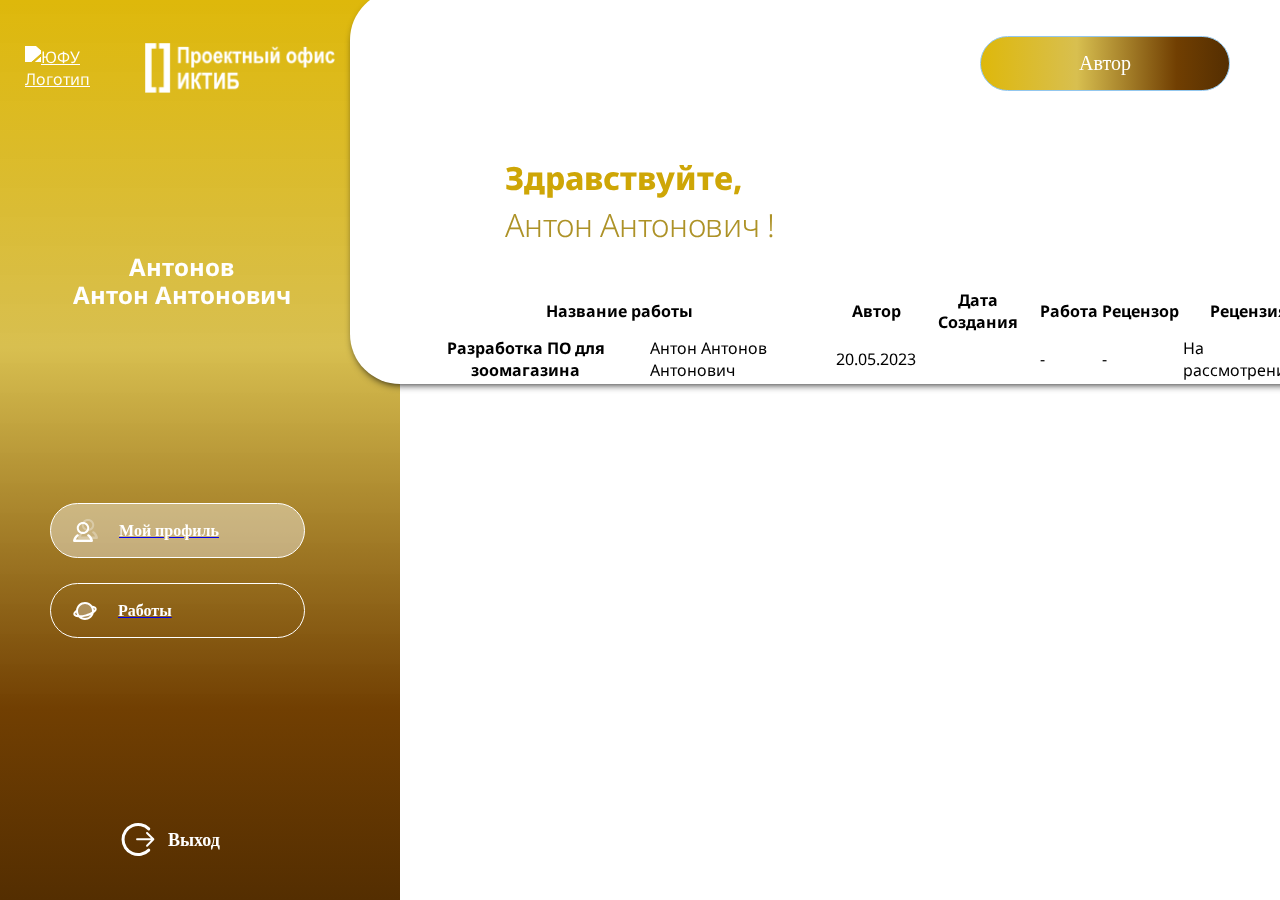
==== myworks/index.html @ d38b6dce "Update index.html" ====
<!DOCTYPE html>
<html lang="ru">
   <head>
      <!-- basic -->
      <meta charset="utf-8">
      <meta http-equiv="X-UA-Compatible" content="IE=edge">
      <!-- mobile metas -->
      <meta name="viewport" content="width=device-width, initial-scale=1">
      <meta name="viewport" content="initial-scale=1, maximum-scale=1">
      <!-- site metas -->
         <title>Мои работы</title>
      <meta name="keywords" content="">
      <meta name="description" content="">
      <meta name="author" content="">
      <link rel="stylesheet" href="css2/styles2.css">
   </head>
   <body>
      <div id="root">
         <div class="profile_profile" style>
            <div class="menu_menu_wrapper">
                <div class="menu_menu menu_menu_student">
                    <div class="menu_menu_content">
                        <div class="menu_content_logos">
                            <img class="menu_logo_img1" src="[data-uri]" alt="Проектный офис">
                            <a href="https://sfedu.ru" class="menu_logos_link_to_sfedu" target="_blank" rel="noreferrer">
                                <img src="https://sfedu.ru/img/new_design_2020/logo.png" class="menu_logos_sfedu" alt="ЮФУ Логотип">
                            </a>
                        </div>
                        <div class="menu_menu_userInfo">
                            <h1 class="menu_menu_userInfo_fio">Антонов<br>Антон Антонович</h1>
                        </div>
                        <div class="menu_menu_bar">
                            <div>
                                <a href="/gregegherh">
                                    <button class="menu_menu_button menu_menu_button_active"><img class="menu_button_icons" src="[data-uri]" alt="main_page_icon">Мой профиль</button>
                                </a>
                                <a href="/gregegherh/myworks">
                                    <button class="menu_menu_button"><img class="menu_button_icons" src="[data-uri]" alt="project_icon">Работы</button>
                                </a>
                            </div>
                        </div>
                        <button class="menu_menu_exit"><img src="[data-uri]" alt="exit"><h1 class="menu_exit_button"> Выход</h1>
                        </button>
                    </div>
                </div>
            </div>
            <div class="profile_content">
               <div class="profile_main">
                  <div class="profile_header">
                    <div class="status_bar_pos status_bar_pos_author">
                        <h1 class="status_bar_pos_text">Автор</h1>
                    </div>
                  </div>
                  <div class="profile_main_content">
                        <h1 class="profile_greeting">
                           <p class="profile_greeting_author">Здравствуйте,</p>
                           Антон
                           Антонович
                           !
                        </h1>
                        <div class="profile_info">
                            <table class="works_table">
                                <colgroup>
                                    <col span="2">
                                    <col span="6">
                                </colgroup>
                                <thead>
                                    <tr>
                                        <th colspan="2">Название работы</th>
                                        <th scope="col">Автор</th>
                                        <th scope="col">Дата
                                            Создания
                                        </th>
                                        <th scope="col">Работа</th>
                                        <th scope="col">Рецензор</th>
                                        <th scope="col">Рецензия</th>
                                        <th scope="col">Статус</th>
                                    </tr>
                                </thead>
                                <tbody>
                                    <tr>
                                        <th scope="row">Разработка ПО для зоомагазина</th>
                                        <td>Антон
                                            Антонов
                                            Антонович
                                        </td>
                                        <td>20.05.2023</td>
                                        <td><a href="./test.txt" download></a></td>
                                        <td>-</td>
                                        <td>-</td>
                                        <td class="work_status_viewing">На рассмотрении</td>
                                    </tr>
                                </tbody>
                            </table>
                        </div>
                  </div>
               </div>
            </div>
         </div>
      </div>
   </body>
</html>
---- myworks/css2/styles2.css ----
/*--------------------------------------------------------------------- File Name: style.css ---------------------------------------------------------------------*/

/*--------------------------------------------------------------------- import Fonts ---------------------------------------------------------------------*/

@import url('https://fonts.googleapis.com/css2?family=Noto+Sans:wght@400;500&display=swap');

/*--------------------------------------------------------------------- skeleton ---------------------------------------------------------------------*/

html {
    scroll-behavior: smooth;
    display: block;
}

head {
    display: none;
}

body {
    height: 100%;
    margin: 0;
    width: 100%;
    display: block;
}

.profile_profile {
    display: flex;
    flex-direction: row;
    height: min-content;
    overflow-x: hidden;
    max-width: 100vw;
    max-height: 100vh;
    width: 100%;
}

.menu_menu_wrapper {
    height: 100vh;
    min-width: 400px;
    position: relative;
}

.menu_menu_student {
    background: linear-gradient(180deg, #deb80b, #d6bc47f3 38.63%, #713f02 78.79%, #542e01);
}

.menu_menu {
    box-sizing: border-box;
    display: flex;
    flex-direction: column;
    height: 100vh;
    justify-content: space-between;
    left: 0;
    min-width: 400px;
    overflow-x: hidden;
    position: fixed;
    top: 0;
    z-index: 0;
}

.menu_menu_content {
    display: flex;
    flex-direction: column;
    justify-content: space-between;
    min-height: 100vh;
}

.menu_content_logos {
    align-items: center;
    display: flex;
    flex-direction: row-reverse;
    gap: 20px;
    justify-content: center;
    margin: 43px 40px 0 0;
}

.menu_logo_img1 {
    height: 50px;
    width: 190px;
}

.menu_logos_link_to_sfedu {
    align-items: center;
    display: flex;
    justify-content: center;
}

.menu_logos_sfedu {
    filter: brightness(0) invert(1);
    width: 100px;
}

.menu_menu_userInfo {
    margin-bottom: 10px;
    margin-left: 75px;
}

.menu_menu_userInfo_fio {
    align-items: center;
    color: #fff;
    font-size: 24px;
    font-weight: 700;
    height: 56px;
    letter-spacing: 0;
    line-height: 28px;
    margin: 0;
    padding: 0;
    position: relative;
    right: 6px;
    text-align: center;
    width: 225px;
}

.menu_menu_bar {
    margin-left: 50px;
}

.menu_menu_bar a {
    text-decoration: none;
}

.menu_menu_button {
    font-size: 14px;
    height: 45px;
    align-items: center;
    background: local;
    border: 1px solid #fff;
    border-radius: 30px;
    color: #fff;
    cursor: pointer;
    display: flex;
    flex-direction: row;
    font-family: Roboto;
    font-size: 16px;
    font-weight: 700;
    height: 55px;
    letter-spacing: 0;
    line-height: 19px;
    margin-top: 25px;
    padding: 0 0 0 22px;
    text-align: left;
    transition: .5s;
    width: 255px;
}

.menu_menu_button_active {
    background: hsla(0, 0%, 100%, .4);
}

.menu_button_icons {
    margin-right: 21px;
}

.menu_menu_exit {
    background: local;
    border: 0;
    display: flex;
    flex-direction: row;
    height: 42px;
    margin-bottom: 10%;
    margin-left: 110px;
    margin-top: 20px;
    width: 110px;
}

.menu_exit_button {
    color: #fff;
    font-family: Roboto;
    font-size: 18px;
    font-weight: 700;
    letter-spacing: 0;
    line-height: 42px;
    margin: 0;
    padding-left: 10px;
    text-align: left;
    transition: .5s;
}

.profile_content {
    height: auto;
    margin: -10px 0 0 -50px;
    width: 100%;
    z-index: 1;
}

.profile_main {
    display: flex;
    flex-direction: column;
    background: #fff;
    border-radius: 50px 0 0 50px;
    box-shadow: 0 4px 8px -4px #000;
    box-sizing: border-box;
    padding: 46px 53px 0;
    width: calc(100% + 50px);
    z-index: 1;
}

.profile_header {
    align-items: center;
    display: flex;
    flex-direction: row;
    justify-content: right;
    position: absolute;
    right: 50px;
}

.status_bar_pos_author {
    background: linear-gradient(90deg, #deb80b, #d6bc47f3 38.63%, #713f02 78.79%, #542e01);
}

.status_bar_pos {
    align-items: center;
    border: 1px solid #93c7ee;
    border-radius: 30px;
    box-sizing: border-box;
    display: flex;
    flex-direction: column;
    height: 5.5%;
    justify-content: center;
    max-height: 60px;
    max-width: 250px;
    min-height: 55px;
    min-width: 193px;
    right: 50px;
    width: 253px;
}

.status_bar_pos_text {
    align-items: center;
    color: #fff;
    display: flex;
    font-family: Open Sans;
    font-size: 20px;
    font-weight: 500;
    height: 100%;
    justify-content: center;
    letter-spacing: 0;
    line-height: 23px;
    margin: 0;
    text-align: center;
}

.profile_main_content {
    align-items: center;
    display: flex;
    flex-direction: column;
    width: 76vw;
}

.profile_greeting p {
    font-size: 32px;
    font-weight: 800;
    letter-spacing: 0;
    line-height: 44px;
    text-align: left;
}

.profile_greeting_author {
    color: #cea606;
    font-weight: 800;
    margin: 0;
}

p {
    display: block;
    margin-block-start: 1em;
    margin-block-end: 1em;
    margin-inline-start: 0px;
    margin-inline-end: 0px;
    unicode-bidi: isolate;
}

.profile_greeting {
    color: #ad9227;
    font-size: 32px;
    font-weight: 300;
    letter-spacing: -.01em;
    line-height: 49px;
    margin-bottom: 37px;
    margin-top: 120px;
    text-align: left;
    width: 79%;
}

.profile_info, .profile_user_info {
    align-items: center;
    display: flex;
    flex-direction: column;
    width: 76vw;
    padding_bottom: 10px;
}

.profile_user_info_label {
    color: #cea606;
    font-size: 20px;
    font-style: normal;
    font-weight: 700;
    line-height: 16px;
    margin: 12.5px 0 12.5px 50px;
    text-align: left;
    width: 79%;
}

.profile_user_info_field {
    align-items: center;
    background: #efefef;
    border: 2px solid #fff;
    border-radius: 4.9vh;
    box-sizing: border-box;
    color: #363637;
    display: flex;
    flex-direction: row;
    font-size: 16px;
    font-style: normal;
    font-weight: 400;
    letter-spacing: 1.25px;
    line-height: 1.5vh;
    margin: 0 0 5px;
    min-height: 45px;
    padding: 5px 26px;
    transition: .2s;
    width: 79%;
}

.profile_user_info_changeable {
    align-items: center;
    background: local;
    border: 2px #fff;
    border-radius: 0;
    color: #363637;
    display: flex;
    font-size: 16px;
    font-weight: 400;
    height: max-content;
    letter-spacing: 1.25px;
    line-height: 16px;
    margin: 0;
    resize: none;
    text-align: left;
    width: 100%;
}

.profile_user_info_field_button {
    background: local;
    border: 0;
    cursor: pointer;
}

.buttonWithBorder_button {
    background: linear-gradient(90deg, #7fb986 1.83%, #458ca3 34.04%, #1f6176 71.37%, #1c3d5b);
    border: none;
    border-radius: 30px;
    box-sizing: border-box;
    color: #363637;
    cursor: pointer;
    font-family: Open Sans;
    font-size: 20px;
    font-style: normal;
    font-weight: 400;
    height: 63px;
    line-height: 27px;
    outline: none;
    overflow: hidden;
    padding-left: 30px;
    padding-right: 60px;
    position: relative;
    text-align: center;
    text-decoration: none;
    width: max-content;
    z-index: 0;
}

.buttonWithBorder_button__yNFFM:after {
    background-color: #fff;
    border-radius: 30px;
    content: "";
    display: block;
    height: 100%;
    left: 0;
    margin: 0;
    position: absolute;
    top: 0;
    width: 100%;
    z-index: -1;
}

button {
    cursor: pointer;
    appearance: auto;
    text-rendering: auto;
    color: buttontext;
    letter-spacing: normal;
    word-spacing: normal;
    line-height: normal;
    text-transform: none;
    text-indent: 0px;
    text-shadow: none;
    display: inline-block;
    text-align: center;
    align-items: flex-start;
    cursor: default;
    box-sizing: border-box;
    background-color: buttonface;
    margin: 0em;
    padding-block: 1px;
    padding-inline: 6px;
    border-width: 2px;
    border-style: outset;
    border-color: buttonborder;
    border-image: initial;
}

a:-webkit-any-link {
    color: -webkit-link;
    cursor: pointer;
    text-decoration: underline;
}

img {
    object-fit: cover;
    overflow-clip-margin: content-box;
    overflow: clip;
}

* {
    font-family: "Noto Sans", Noto, sans;
    scrollbar-width: none;
    transition: .5s;
}

input[type="date" i] {
    font-family: monospace;
    padding-inline-start: 1px;
    cursor: default;
    padding: 0px;
    overflow: hidden;
}

input:disabled {
    border-color: rgba(118, 118, 118, 0.3);
}

input:not([type="image" i], [type="range" i], [type="checkbox" i], [type="radio" i]) {
    overflow-clip-margin: 0px !important;
    overflow: clip !important;
}

input:disabled {
    cursor: default;
    background-color: light-dark(rgba(239, 239, 239, 0.3), rgba(59, 59, 59, 0.3));
    color: light-dark(rgb(84, 84, 84), rgb(170, 170, 170));
}

input {
    text-rendering: auto;
    color: fieldtext;
    letter-spacing: normal;
    word-spacing: normal;
    line-height: normal;
    text-transform: none;
    text-indent: 0px;
    text-shadow: none;
    display: inline-block;
    text-align: start;
    appearance: auto;
    -webkit-rtl-ordering: logical;
    cursor: text;
    background-color: field;
    margin: 0em;
    padding: 1px 0px;
    border-width: 2px;
    border-style: inset;
    border-color: light-dark(rgb(118, 118, 118), rgb(133, 133, 133));
    border-image: initial;
    padding-block: 1px;
    padding-inline: 2px;
}

form {
    display: block;
    margin-top: 0em;
    unicode-bidi: isolate;
}

h1 {
    display: block;
    font-size: 2em;
    margin-block-start: 0.67em;
    margin-block-end: 0.67em;
    margin-inline-start: 0px;
    margin-inline-end: 0px;
    font-weight: bold;
    unicode-bidi: isolate;
}

div {
    display: block;
    unicode-bidi: isolate;
}
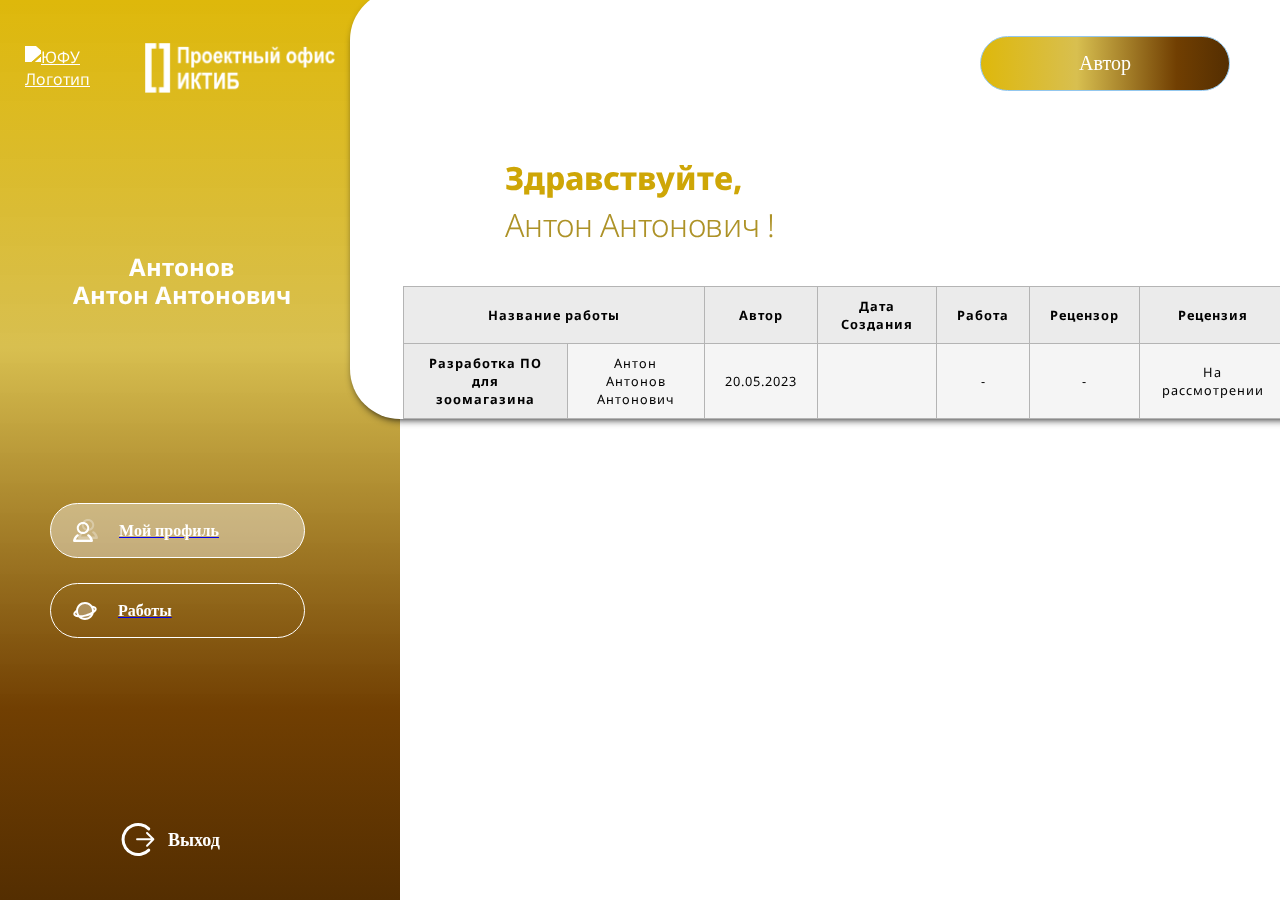
==== commit d447e665: "Update index.html" ====
--- a/myworks/index.html
+++ b/myworks/index.html
@@ -34,6 +34,8 @@
                                 <a href="/gregegherh">
                                     <button class="menu_menu_button menu_menu_button_active"><img class="menu_button_icons" src="[data-uri]" alt="main_page_icon">Мой профиль</button>
                                 </a>
+                            </div>
+                            <div>
                                 <a href="/gregegherh/myworks">
                                     <button class="menu_menu_button"><img class="menu_button_icons" src="[data-uri]" alt="project_icon">Работы</button>
                                 </a>
--- a/myworks/css2/styles2.css
+++ b/myworks/css2/styles2.css
@@ -288,60 +288,23 @@
     padding_bottom: 10px;
 }
 
-.profile_user_info_label {
-    color: #cea606;
-    font-size: 20px;
-    font-style: normal;
-    font-weight: 700;
-    line-height: 16px;
-    margin: 12.5px 0 12.5px 50px;
-    text-align: left;
-    width: 79%;
-}
-
-.profile_user_info_field {
-    align-items: center;
-    background: #efefef;
-    border: 2px solid #fff;
-    border-radius: 4.9vh;
-    box-sizing: border-box;
-    color: #363637;
-    display: flex;
-    flex-direction: row;
-    font-size: 16px;
-    font-style: normal;
-    font-weight: 400;
-    letter-spacing: 1.25px;
-    line-height: 1.5vh;
-    margin: 0 0 5px;
-    min-height: 45px;
-    padding: 5px 26px;
-    transition: .2s;
-    width: 79%;
-}
-
-.profile_user_info_changeable {
-    align-items: center;
-    background: local;
-    border: 2px #fff;
-    border-radius: 0;
-    color: #363637;
-    display: flex;
-    font-size: 16px;
-    font-weight: 400;
-    height: max-content;
-    letter-spacing: 1.25px;
-    line-height: 16px;
-    margin: 0;
-    resize: none;
-    text-align: left;
-    width: 100%;
-}
-
-.profile_user_info_field_button {
-    background: local;
-    border: 0;
-    cursor: pointer;
+.works_table {
+    border-collapse:collapse;
+    border: 2px rgb(115, 115, 115);
+    letter-spacing: 1px;
+    font-size: 0.8em;
+}
+
+.work_status_viewing {
+    text-decoration-color: rgb(185, 185, 0);
+}
+
+.work_status_approved {
+    text-decoration-color: rgb(0, 185, 0);
+}
+
+.work_status_denied {
+    text-decoration-color: rgb(185, 0, 0);
 }
 
 .buttonWithBorder_button {
@@ -380,6 +343,61 @@
     top: 0;
     width: 100%;
     z-index: -1;
+}
+
+table {
+    border-collapse: separate;
+    text-indent: initial;
+    border-spacing: 2px;
+}
+
+colgroup {
+    display: table-column-group;
+    unicode-bidi: isolate;
+}
+
+col {
+    display: table-column;
+    unicode-bidi: isolate;
+}
+
+thead {
+    display: table-header-group;
+    vertical-align: middle;
+    unicode-bidi: isolate;
+    border-color: inherit;
+}
+
+tr:nth-child(odd) {
+    background-color: rgb(245,245,245);
+}
+
+tr {
+    display: table-row;
+    vertical-align: inherit;
+    unicode-bidi: isolate;
+    border-color: inherit;
+}
+
+th {
+    background-color:rgb(235,235,235);
+    display: table-cell;
+    vertical-align: inherit;
+    font-weight: bold;
+    text-align: -internal-center;
+    unicode-bidi: isolate;
+}
+
+td {
+    display: table-cell;
+    vertical-align: inherit;
+    text-align: center;
+    unicode-bidi: isolate;
+}
+
+td, th {
+    border: 1px solid rgb(180,180,180);
+    padding: 10px 20px;
 }
 
 button {
@@ -495,3 +513,4 @@
     display: block;
     unicode-bidi: isolate;
 }
+
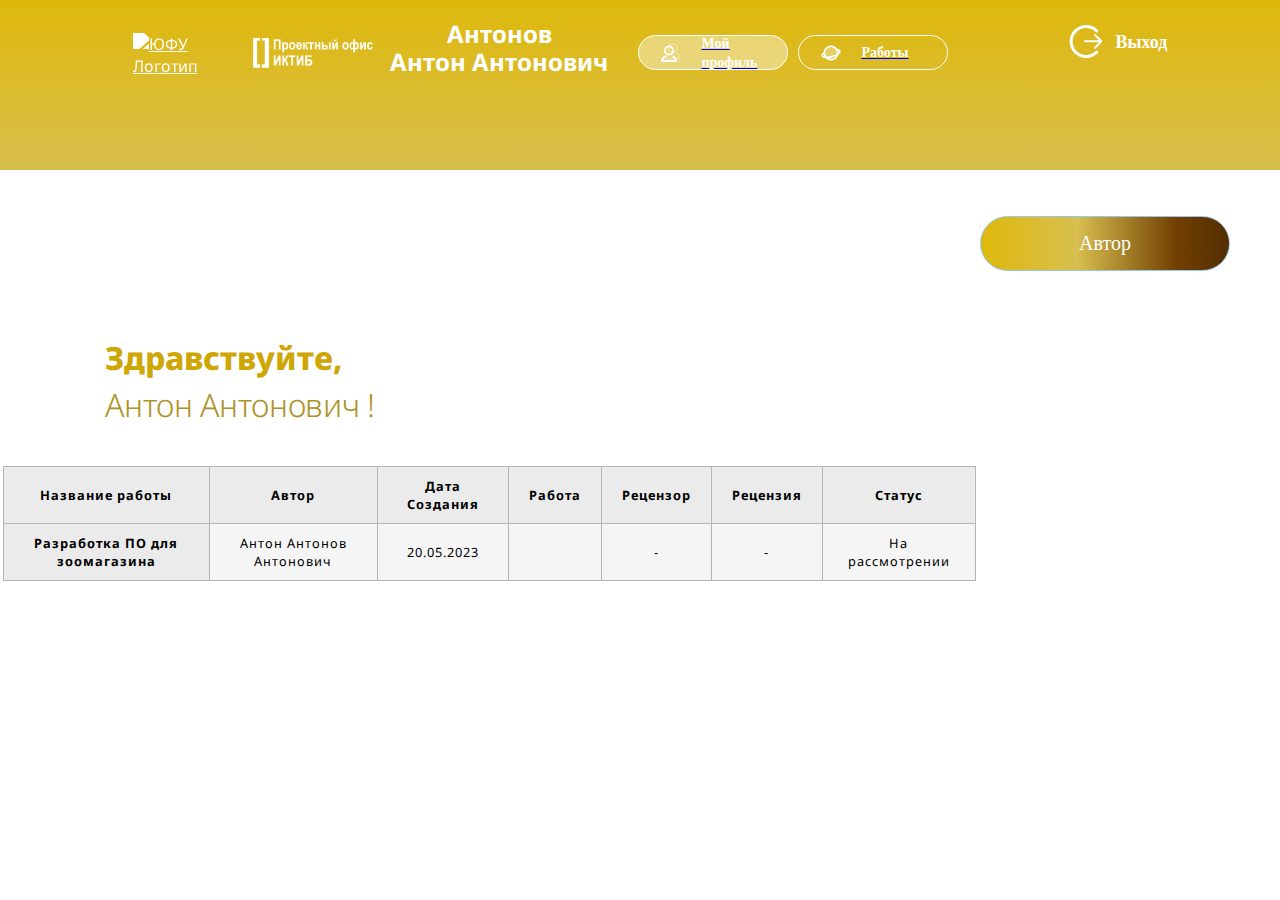
==== commit 750faf02: "Update index.html" ====
--- a/myworks/index.html
+++ b/myworks/index.html
@@ -81,7 +81,7 @@
                                 </thead>
                                 <tbody>
                                     <tr>
-                                        <th scope="row">Разработка ПО для зоомагазина</th>
+                                        <th colspan="2" scope="row">Разработка ПО для зоомагазина</th>
                                         <td>Антон
                                             Антонов
                                             Антонович
--- a/myworks/css2/styles2.css
+++ b/myworks/css2/styles2.css
@@ -24,7 +24,7 @@
 
 .profile_profile {
     display: flex;
-    flex-direction: row;
+    flex-direction: column;
     height: min-content;
     overflow-x: hidden;
     max-width: 100vw;
@@ -33,7 +33,7 @@
 }
 
 .menu_menu_wrapper {
-    height: 100vh;
+    height: 20vh;
     min-width: 400px;
     position: relative;
 }
@@ -45,22 +45,24 @@
 .menu_menu {
     box-sizing: border-box;
     display: flex;
-    flex-direction: column;
     height: 100vh;
-    justify-content: space-between;
     left: 0;
     min-width: 400px;
     overflow-x: hidden;
-    position: fixed;
+    position: relative;
     top: 0;
     z-index: 0;
+    flex-direction: row;
+    max-height: 150px;
+    min-height: fit-content;
+    justify-content: space-evenly;
 }
 
 .menu_menu_content {
     display: flex;
-    flex-direction: column;
     justify-content: space-between;
-    min-height: 100vh;
+    min-height: 50vh;
+    flex-direction: row;
 }
 
 .menu_content_logos {
@@ -68,29 +70,36 @@
     display: flex;
     flex-direction: row-reverse;
     gap: 20px;
+    justify-content: flex-start;
+    max-height: 100px;
+    min-height: fit-content;
+}
+
+.menu_logo_img1 {
+    height: 30px;
+    width: 120px;
+    margin-top: 5px;
+}
+
+.menu_logos_link_to_sfedu {
+    align-items: center;
+    display: flex;
     justify-content: center;
-    margin: 43px 40px 0 0;
-}
-
-.menu_logo_img1 {
-    height: 50px;
-    width: 190px;
-}
-
-.menu_logos_link_to_sfedu {
-    align-items: center;
-    display: flex;
-    justify-content: center;
 }
 
 .menu_logos_sfedu {
+    margin-top: 10px;
     filter: brightness(0) invert(1);
     width: 100px;
+    margin-left: 20px;
 }
 
 .menu_menu_userInfo {
     margin-bottom: 10px;
-    margin-left: 75px;
+    margin-left: 20px;
+    max-height: 100px;
+    margin-top: 20px;
+    min-height: fit-content;
 }
 
 .menu_menu_userInfo_fio {
@@ -110,7 +119,11 @@
 }
 
 .menu_menu_bar {
-    margin-left: 50px;
+    margin-left: 20px;
+    max-height: 100px;
+    display: flex;
+    gap: 10px;
+    margin-top: 10px;
 }
 
 .menu_menu_bar a {
@@ -119,8 +132,7 @@
 
 .menu_menu_button {
     font-size: 14px;
-    height: 45px;
-    align-items: center;
+    height: 25px;
     background: local;
     border: 1px solid #fff;
     border-radius: 30px;
@@ -129,16 +141,18 @@
     display: flex;
     flex-direction: row;
     font-family: Roboto;
-    font-size: 16px;
+    font-size: 14px;
     font-weight: 700;
-    height: 55px;
+    height: 35px;
     letter-spacing: 0;
     line-height: 19px;
     margin-top: 25px;
     padding: 0 0 0 22px;
     text-align: left;
     transition: .5s;
-    width: 255px;
+    width: 150px;
+    align-items: center;
+    position: relative;
 }
 
 .menu_menu_button_active {
@@ -147,6 +161,7 @@
 
 .menu_button_icons {
     margin-right: 21px;
+    max-width: 20px;
 }
 
 .menu_menu_exit {
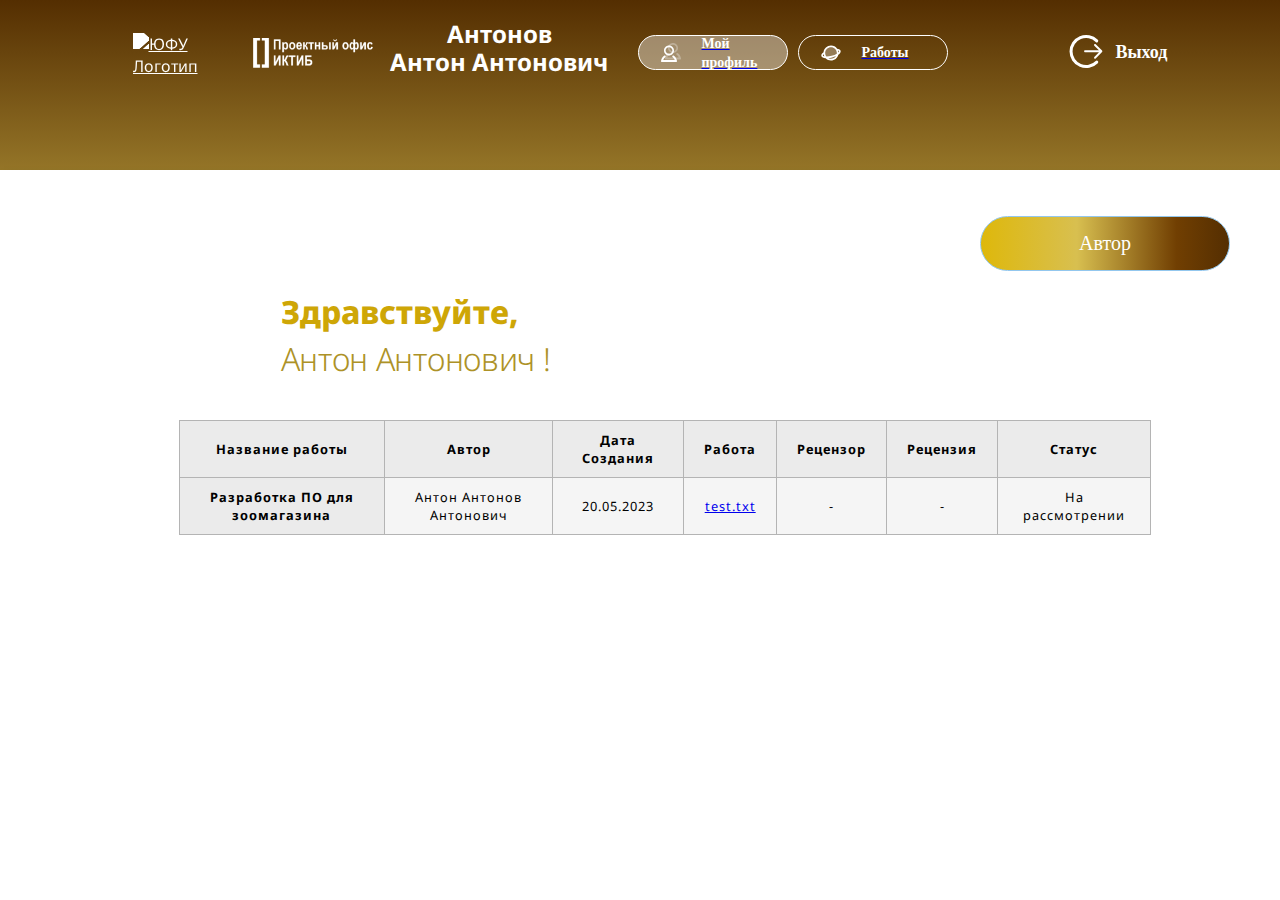
==== commit 46abc486: "Update index.html" ====
--- a/myworks/index.html
+++ b/myworks/index.html
@@ -87,7 +87,7 @@
                                             Антонович
                                         </td>
                                         <td>20.05.2023</td>
-                                        <td><a href="./test.txt" download></a></td>
+                                        <td><a href="./test.txt" download>test.txt</a></td>
                                         <td>-</td>
                                         <td>-</td>
                                         <td class="work_status_viewing">На рассмотрении</td>
--- a/myworks/css2/styles2.css
+++ b/myworks/css2/styles2.css
@@ -30,6 +30,8 @@
     max-width: 100vw;
     max-height: 100vh;
     width: 100%;
+    align-items: center;
+    background: linear-gradient(180deg, #542e01, #d6bc47f3 38.63%, #deb80b 78.79%, #542e01);
 }
 
 .menu_menu_wrapper {
@@ -39,7 +41,7 @@
 }
 
 .menu_menu_student {
-    background: linear-gradient(180deg, #deb80b, #d6bc47f3 38.63%, #713f02 78.79%, #542e01);
+    background: inherit;
 }
 
 .menu_menu {
@@ -172,7 +174,7 @@
     height: 42px;
     margin-bottom: 10%;
     margin-left: 110px;
-    margin-top: 20px;
+    margin-top: 30px;
     width: 110px;
 }
 
@@ -191,21 +193,23 @@
 
 .profile_content {
     height: auto;
-    margin: -10px 0 0 -50px;
+    margin: -10px 0 0 0;
     width: 100%;
     z-index: 1;
+    min-height: 100vh;
 }
 
 .profile_main {
     display: flex;
     flex-direction: column;
     background: #fff;
-    border-radius: 50px 0 0 50px;
     box-shadow: 0 4px 8px -4px #000;
     box-sizing: border-box;
-    padding: 46px 53px 0;
     width: calc(100% + 50px);
     z-index: 1;
+    justify-content: flex-start;
+    align-items: center;
+    min-height: 100vh;
 }
 
 .profile_header {
@@ -215,6 +219,7 @@
     justify-content: right;
     position: absolute;
     right: 50px;
+    padding-top: 46px;
 }
 
 .status_bar_pos_author {
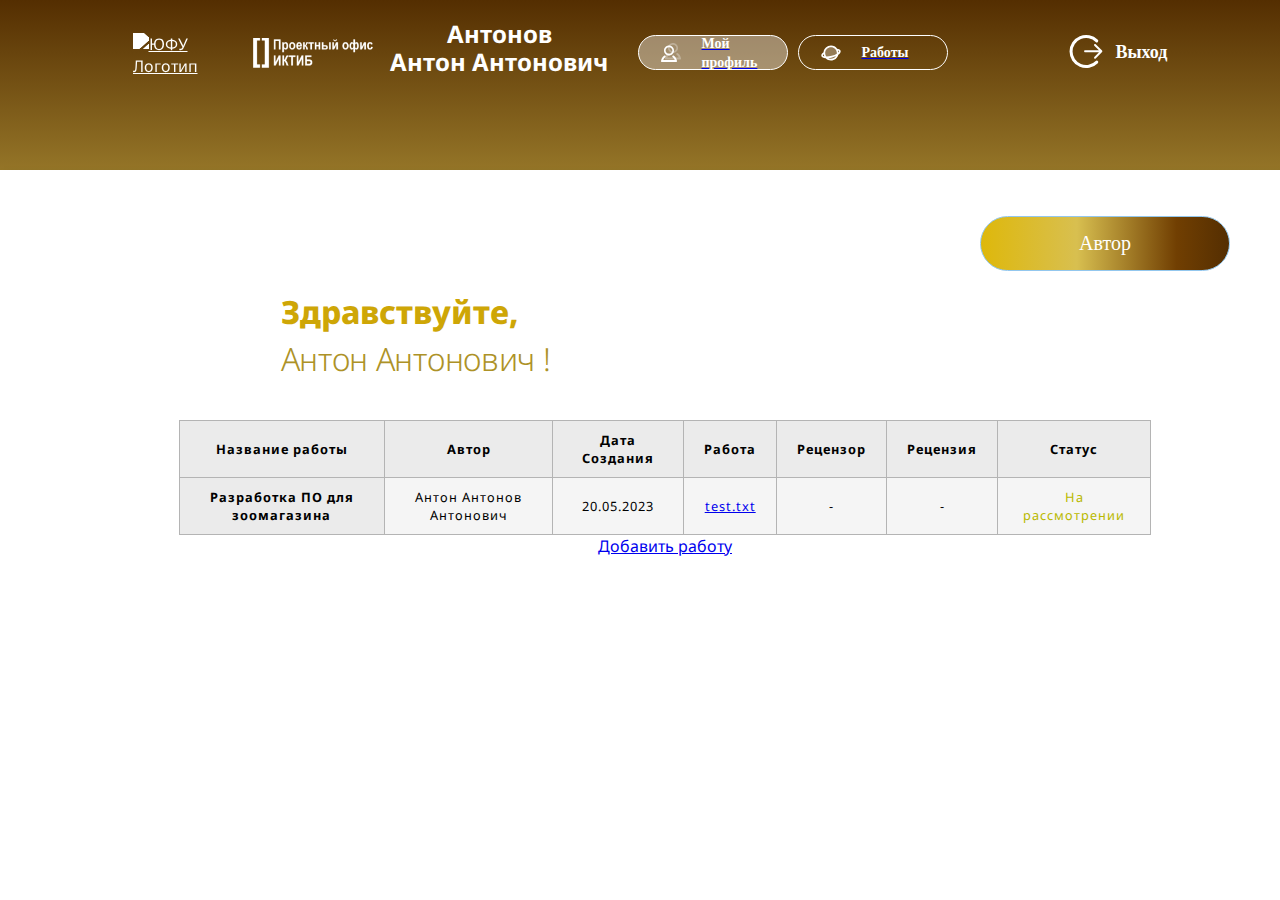
==== commit 541f7fd8: "Update index.html" ====
--- a/myworks/index.html
+++ b/myworks/index.html
@@ -95,6 +95,9 @@
                                 </tbody>
                             </table>
                         </div>
+                        <div class="add_work">
+                            <a href="/">Добавить работу</a>
+                        </div>
                   </div>
                </div>
             </div>
--- a/myworks/css2/styles2.css
+++ b/myworks/css2/styles2.css
@@ -316,15 +316,15 @@
 }
 
 .work_status_viewing {
-    text-decoration-color: rgb(185, 185, 0);
+    color: rgb(185, 185, 0);
 }
 
 .work_status_approved {
-    text-decoration-color: rgb(0, 185, 0);
+    color: rgb(0, 185, 0);
 }
 
 .work_status_denied {
-    text-decoration-color: rgb(185, 0, 0);
+    color: rgb(185, 0, 0);
 }
 
 .buttonWithBorder_button {
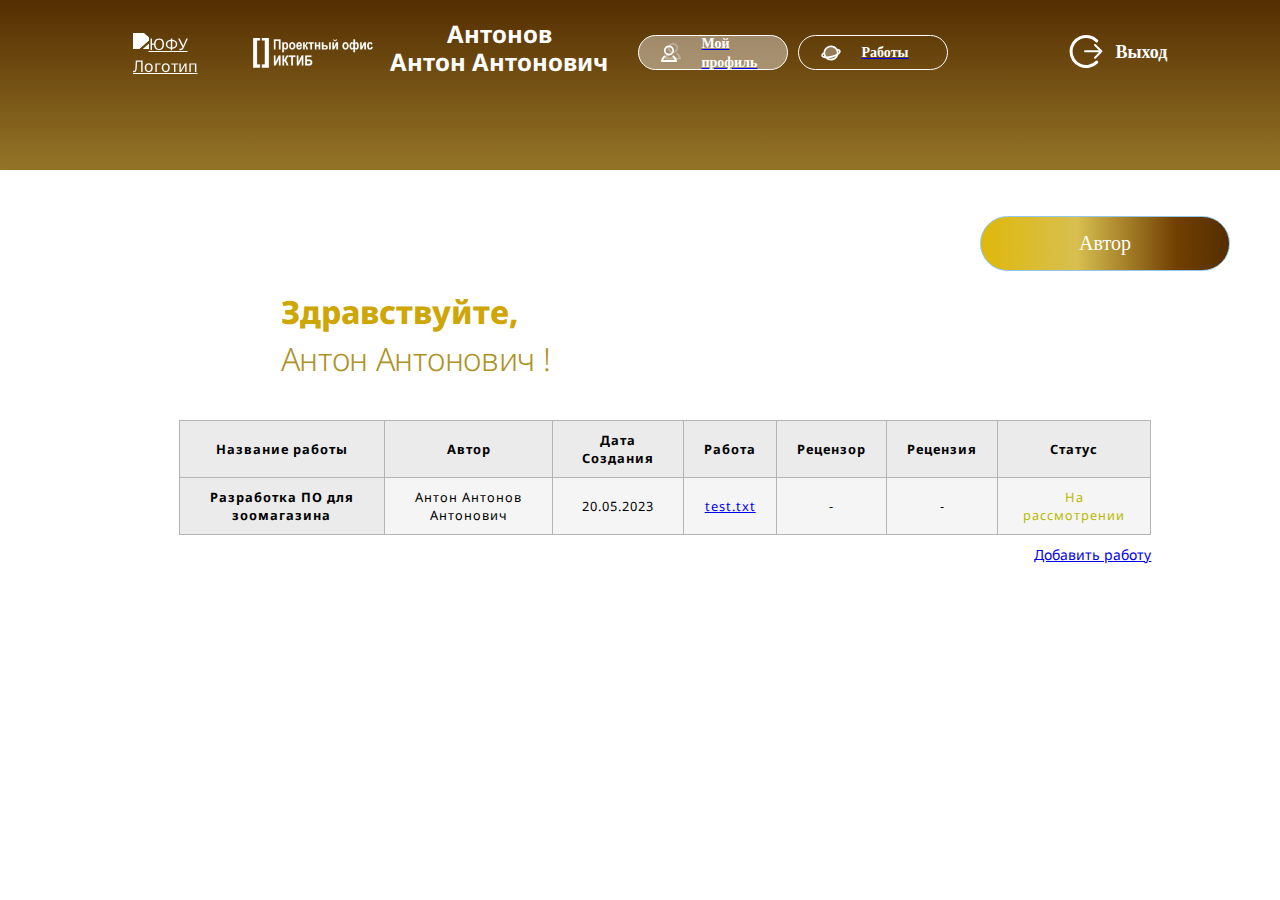
==== commit bddb499c: "Update index.html" ====
--- a/myworks/index.html
+++ b/myworks/index.html
@@ -87,7 +87,7 @@
                                             Антонович
                                         </td>
                                         <td>20.05.2023</td>
-                                        <td><a href="./test.txt" download>test.txt</a></td>
+                                        <td><a href="./myworks/files/test.txt" download>test.txt</a></td>
                                         <td>-</td>
                                         <td>-</td>
                                         <td class="work_status_viewing">На рассмотрении</td>
--- a/myworks/css2/styles2.css
+++ b/myworks/css2/styles2.css
@@ -363,6 +363,15 @@
     top: 0;
     width: 100%;
     z-index: -1;
+}
+
+.add_work {
+    display: flex;
+    flex-direction: row-reverse;
+    justify-content: flex-start;
+    width: 100%;
+    font-size: 14px;
+    margin-top: 10px;
 }
 
 table {
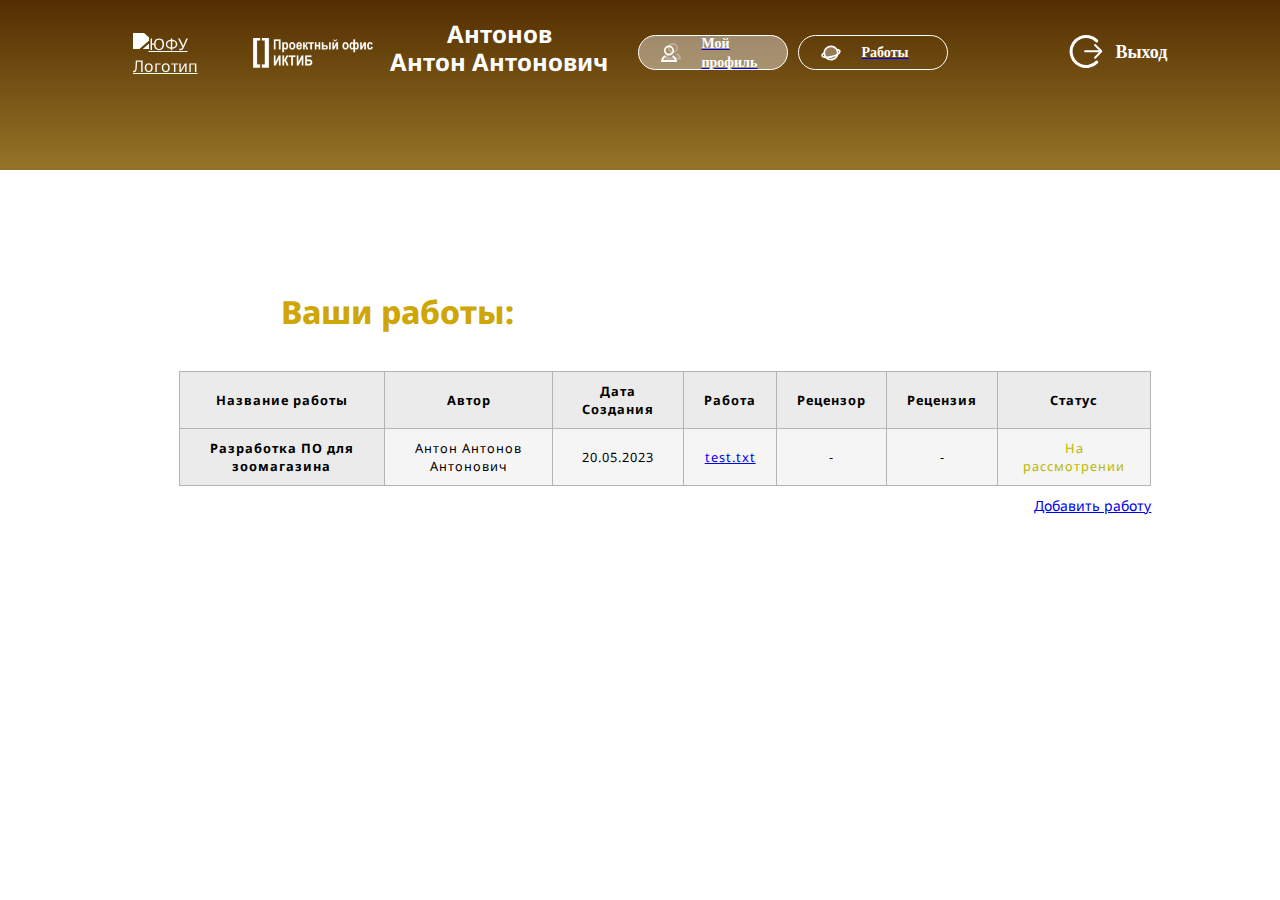
==== commit 210dd22c: "Update index.html" ====
--- a/myworks/index.html
+++ b/myworks/index.html
@@ -48,17 +48,9 @@
             </div>
             <div class="profile_content">
                <div class="profile_main">
-                  <div class="profile_header">
-                    <div class="status_bar_pos status_bar_pos_author">
-                        <h1 class="status_bar_pos_text">Автор</h1>
-                    </div>
-                  </div>
                   <div class="profile_main_content">
                         <h1 class="profile_greeting">
-                           <p class="profile_greeting_author">Здравствуйте,</p>
-                           Антон
-                           Антонович
-                           !
+                           <p class="profile_greeting_author">Ваши работы:</p>
                         </h1>
                         <div class="profile_info">
                             <table class="works_table">
@@ -87,7 +79,7 @@
                                             Антонович
                                         </td>
                                         <td>20.05.2023</td>
-                                        <td><a href="./myworks/files/test.txt" download>test.txt</a></td>
+                                        <td><a href="./files/test.txt" download>test.txt</a></td>
                                         <td>-</td>
                                         <td>-</td>
                                         <td class="work_status_viewing">На рассмотрении</td>
